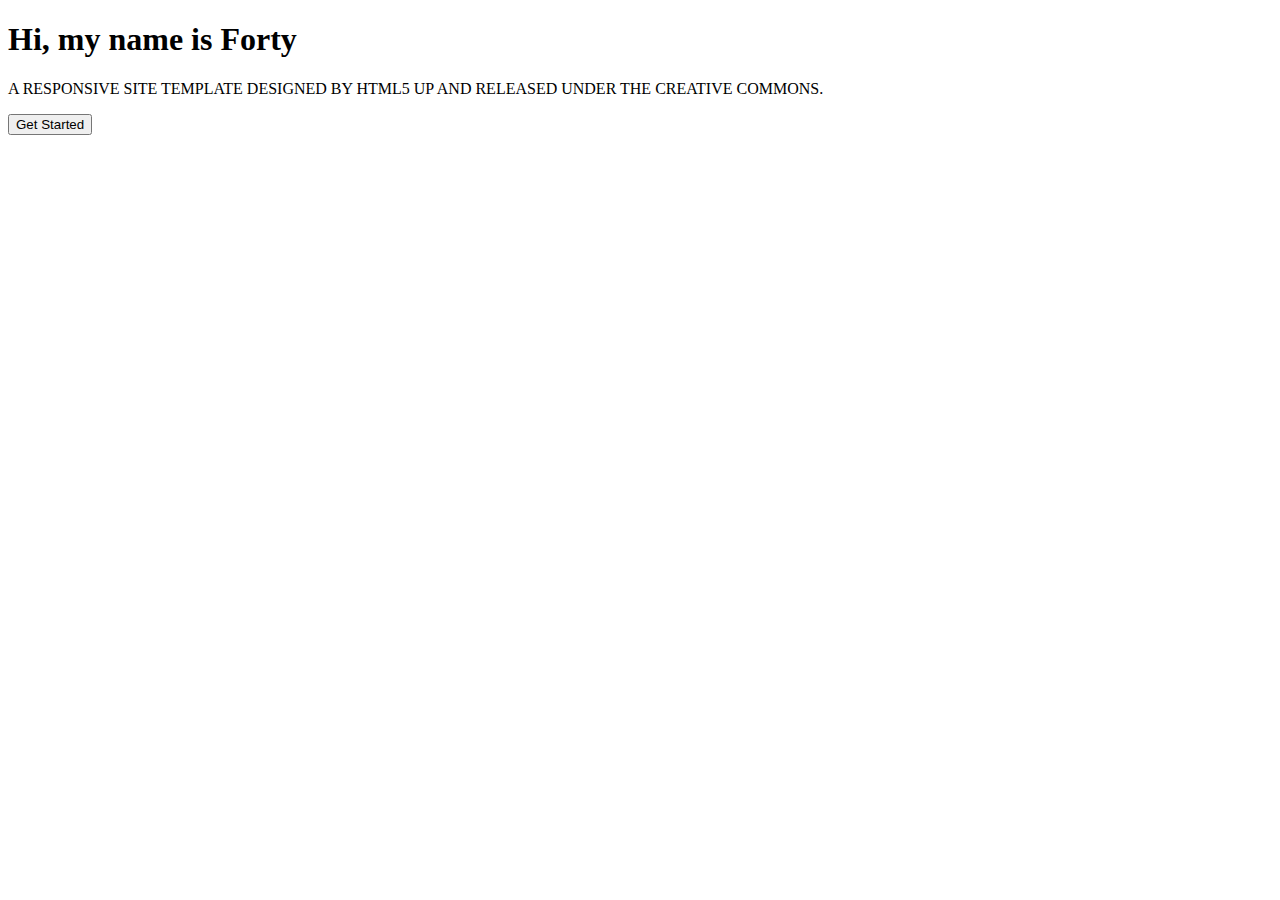
==== practice.html @ 4ff34573 "html start" ====
<!DOCTYPE html>
<html lang="en">

<head>
  <meta charset="UTF-8">
  <meta http-equiv="X-UA-Compatible" content="IE=edge">
  <meta name="viewport" content="width=device-width, initial-scale=1.0">
  <title>HTML UP</title>
</head>

<body>
  <header></header>

  <section class="hero">
    <h1 class="hero__title">Hi, my name is Forty</h1>
    <div class="hero__hr"></div>
    <p class="hero__subTitle">A RESPONSIVE SITE TEMPLATE DESIGNED BY HTML5 UP
      AND RELEASED UNDER THE CREATIVE COMMONS.</p>
    <button class="btn btn--arrow">Get Started</button>
  </section>

</body>

</html>
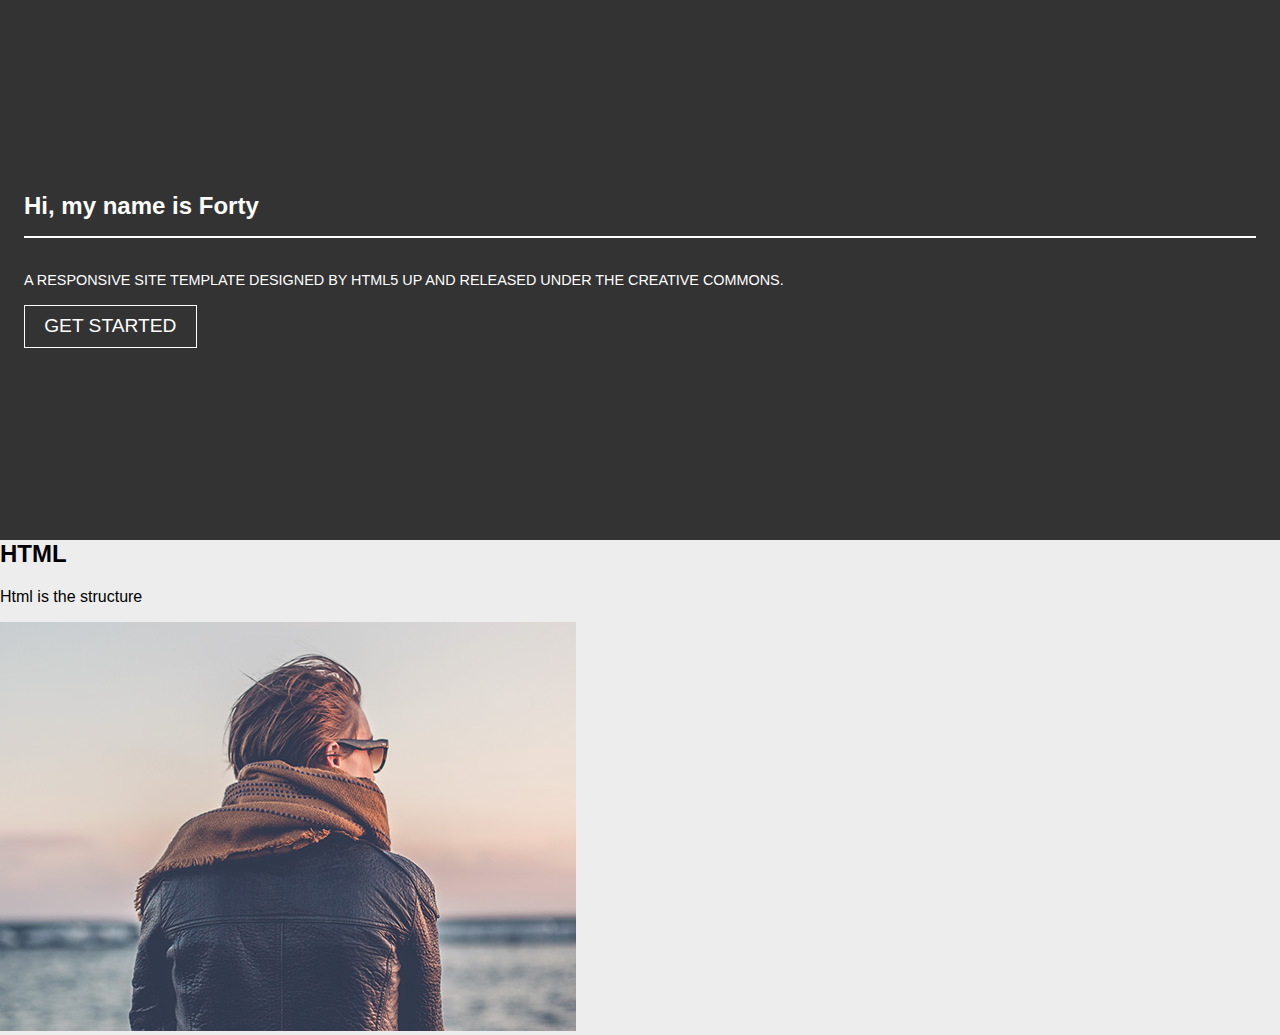
==== commit 01f9a14d: "img hero mobile" ====
--- a/practice.html
+++ b/practice.html
@@ -6,6 +6,7 @@
   <meta http-equiv="X-UA-Compatible" content="IE=edge">
   <meta name="viewport" content="width=device-width, initial-scale=1.0">
   <title>HTML UP</title>
+  <link rel="stylesheet" href="./style/practice.css">
 </head>
 
 <body>
@@ -19,6 +20,19 @@
     <button class="btn btn--arrow">Get Started</button>
   </section>
 
+  <section class="posts">
+    <!-- One post -->
+    <article class="post">
+      <header>
+        <h2 class="post__title">HTML</h2>
+        <div class="post__hr"></div>
+        <p class="post__subTitle">Html is the structure</p>
+      </header>
+      <img class="post__image" src="./img/practice/pic01.jpg" alt="HTML">
+    </article>
+    <!-- /One post -->
+
+  </section>
 </body>
 
 </html>--- a/style/practice.css
+++ b/style/practice.css
@@ -0,0 +1,47 @@
+@import 'reset.css';
+
+/* Global */
+
+html {
+  font-size: 16px;
+}
+
+.btn {
+  font-size: 1.2rem;
+  padding: 0.5em 1em;
+  border-radius: 0;
+  border: 1px solid #fff;
+  background-color: transparent;
+  color: #fff;
+  text-transform: uppercase;
+}
+
+/* HERO */
+
+.hero {
+  min-height: 60vh;
+  display: flex;
+  flex-direction: column;
+  align-items: flex-start;
+  justify-content: center;
+  background-color: #333;
+  color: #fff;
+  padding: 0 1.5rem;
+}
+
+.hero__title {
+  font-size: 1.5rem;
+}
+
+.hero__hr {
+  background-color: #fff;
+  height: 2px;
+  margin-bottom: 2rem;
+  width: 100%;
+}
+
+.hero__subTitle {
+  font-size: 0.9rem;
+  line-height: 1.4;
+  text-transform: uppercase;
+}
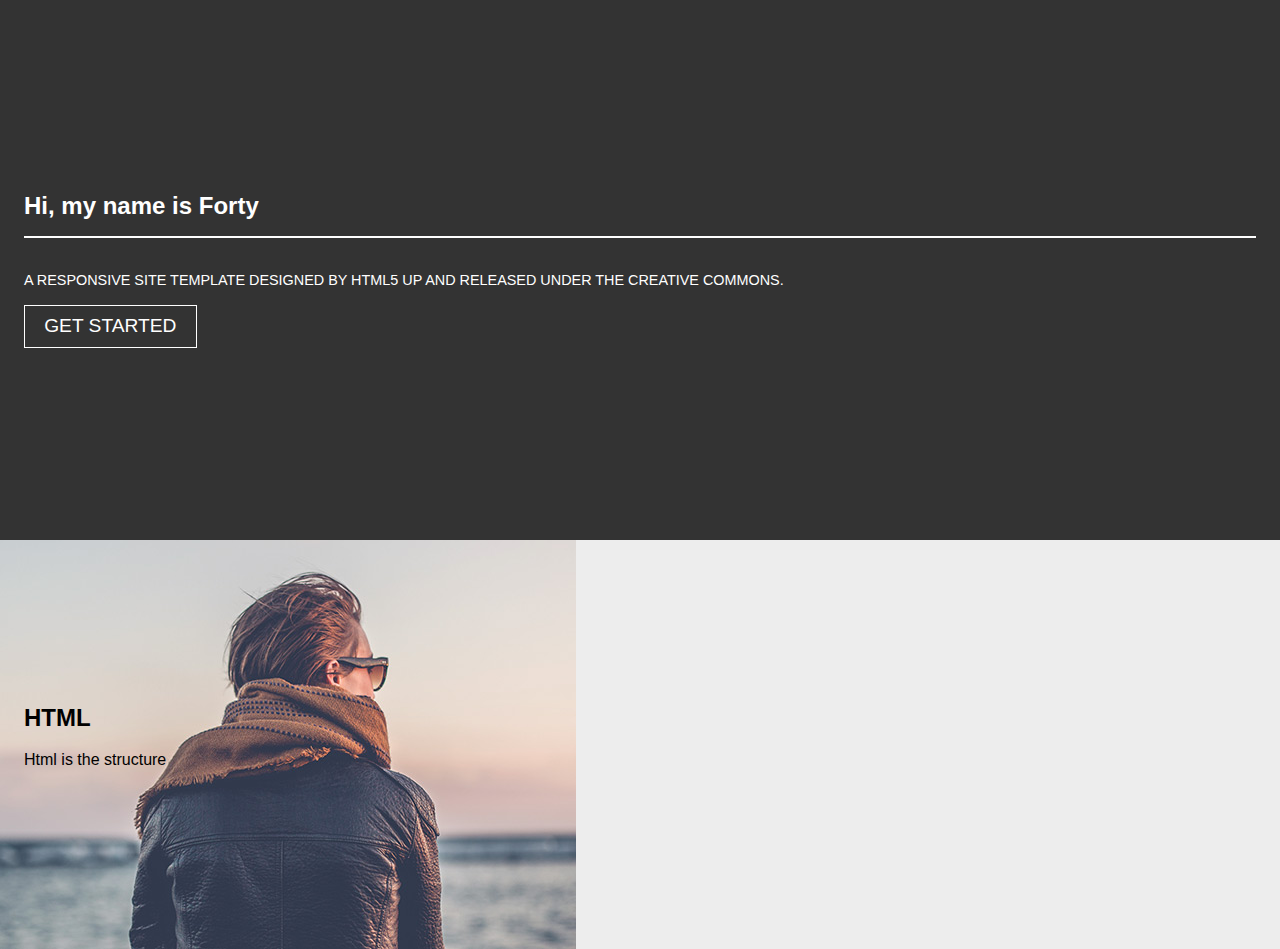
==== commit 132adfbc: "grid same cell" ====
--- a/practice.html
+++ b/practice.html
@@ -23,12 +23,12 @@
   <section class="posts">
     <!-- One post -->
     <article class="post">
-      <header>
+      <img class="post__image" src="./img/practice/pic01.jpg" alt="HTML">
+      <header class="post__header">
         <h2 class="post__title">HTML</h2>
         <div class="post__hr"></div>
         <p class="post__subTitle">Html is the structure</p>
       </header>
-      <img class="post__image" src="./img/practice/pic01.jpg" alt="HTML">
     </article>
     <!-- /One post -->
 
--- a/style/practice.css
+++ b/style/practice.css
@@ -45,3 +45,22 @@
   line-height: 1.4;
   text-transform: uppercase;
 }
+
+/* POSTS */
+
+.post {
+  display: grid;
+  grid-template-columns: 1fr;
+}
+
+.post__header {
+  align-self: center;
+  max-width: 60%;
+  padding: 0 1.5rem;
+}
+
+.post__header,
+.post__image {
+  grid-column: 1 / 2;
+  grid-row: 1 / 2;
+}
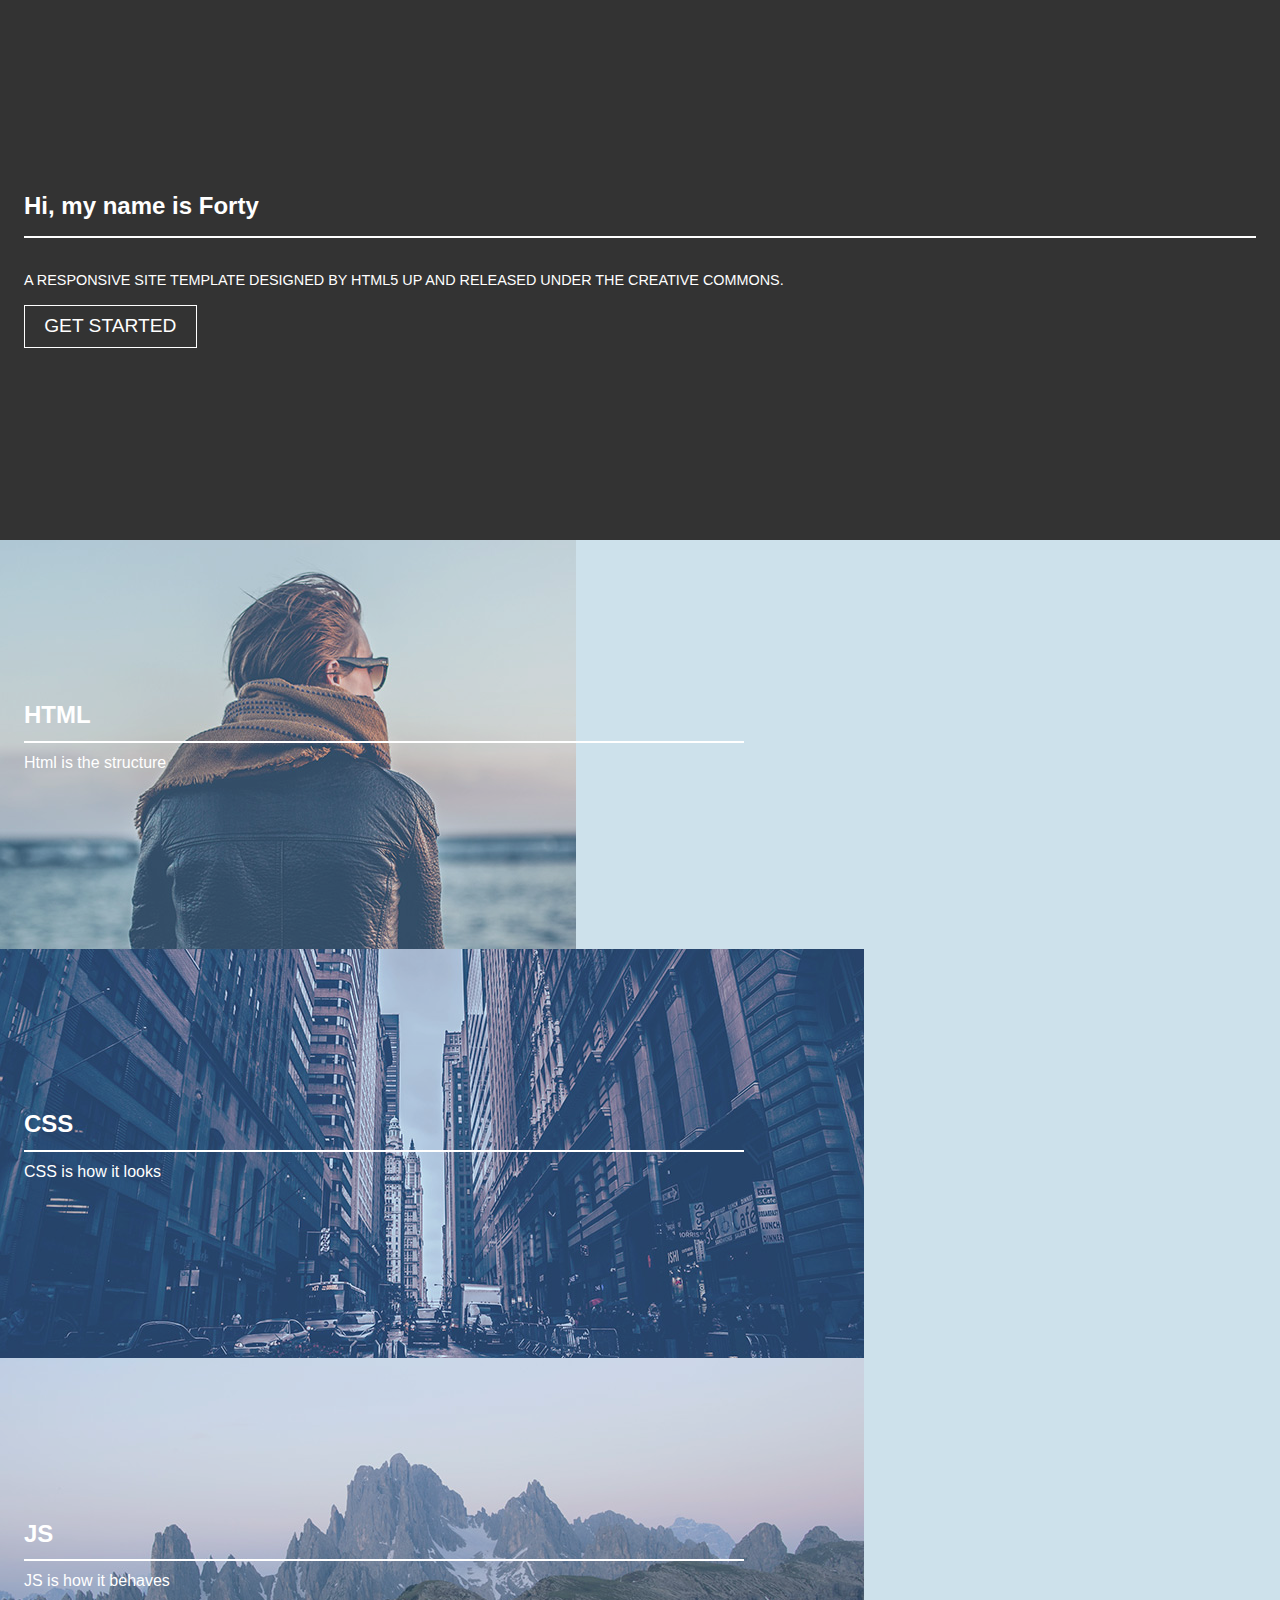
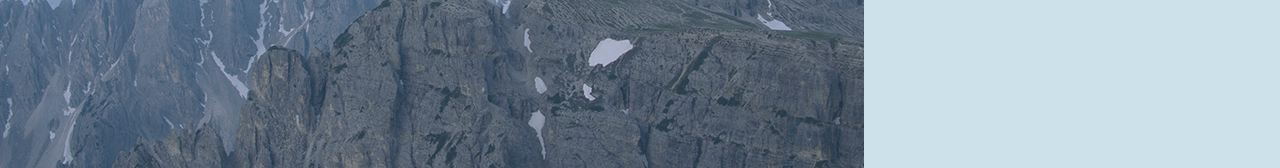
==== commit 353342ae: "overlay" ====
--- a/practice.html
+++ b/practice.html
@@ -24,10 +24,33 @@
     <!-- One post -->
     <article class="post">
       <img class="post__image" src="./img/practice/pic01.jpg" alt="HTML">
+      <div class="post__overlay"></div>
       <header class="post__header">
         <h2 class="post__title">HTML</h2>
         <div class="post__hr"></div>
         <p class="post__subTitle">Html is the structure</p>
+      </header>
+    </article>
+    <!-- /One post -->
+    <!-- One post -->
+    <article class="post">
+      <img class="post__image" src="./img/practice/pic02.jpg" alt="HTML">
+      <div class="post__overlay"></div>
+      <header class="post__header">
+        <h2 class="post__title">CSS</h2>
+        <div class="post__hr"></div>
+        <p class="post__subTitle">CSS is how it looks</p>
+      </header>
+    </article>
+    <!-- /One post -->
+    <!-- One post -->
+    <article class="post">
+      <img class="post__image" src="./img/practice/pic03.jpg" alt="HTML">
+      <div class="post__overlay"></div>
+      <header class="post__header">
+        <h2 class="post__title">JS</h2>
+        <div class="post__hr"></div>
+        <p class="post__subTitle">JS is how it behaves </p>
       </header>
     </article>
     <!-- /One post -->
--- a/style/practice.css
+++ b/style/practice.css
@@ -51,16 +51,37 @@
 .post {
   display: grid;
   grid-template-columns: 1fr;
+  min-height: 320px;
 }
 
 .post__header {
   align-self: center;
   max-width: 60%;
   padding: 0 1.5rem;
+  color: white;
 }
 
 .post__header,
-.post__image {
+.post__image,
+.post__overlay {
   grid-column: 1 / 2;
   grid-row: 1 / 2;
 }
+.post__image {
+  align-self: stretch;
+  object-fit: cover;
+}
+
+.post__overlay {
+  background-color: rgba(61, 171, 225, 0.18);
+}
+.post__title {
+  text-transform: capitalize;
+  margin-bottom: 0;
+}
+.post__hr {
+  background-color: #fff;
+  height: 2px;
+  margin: 0.7rem 0;
+  width: 100%;
+}
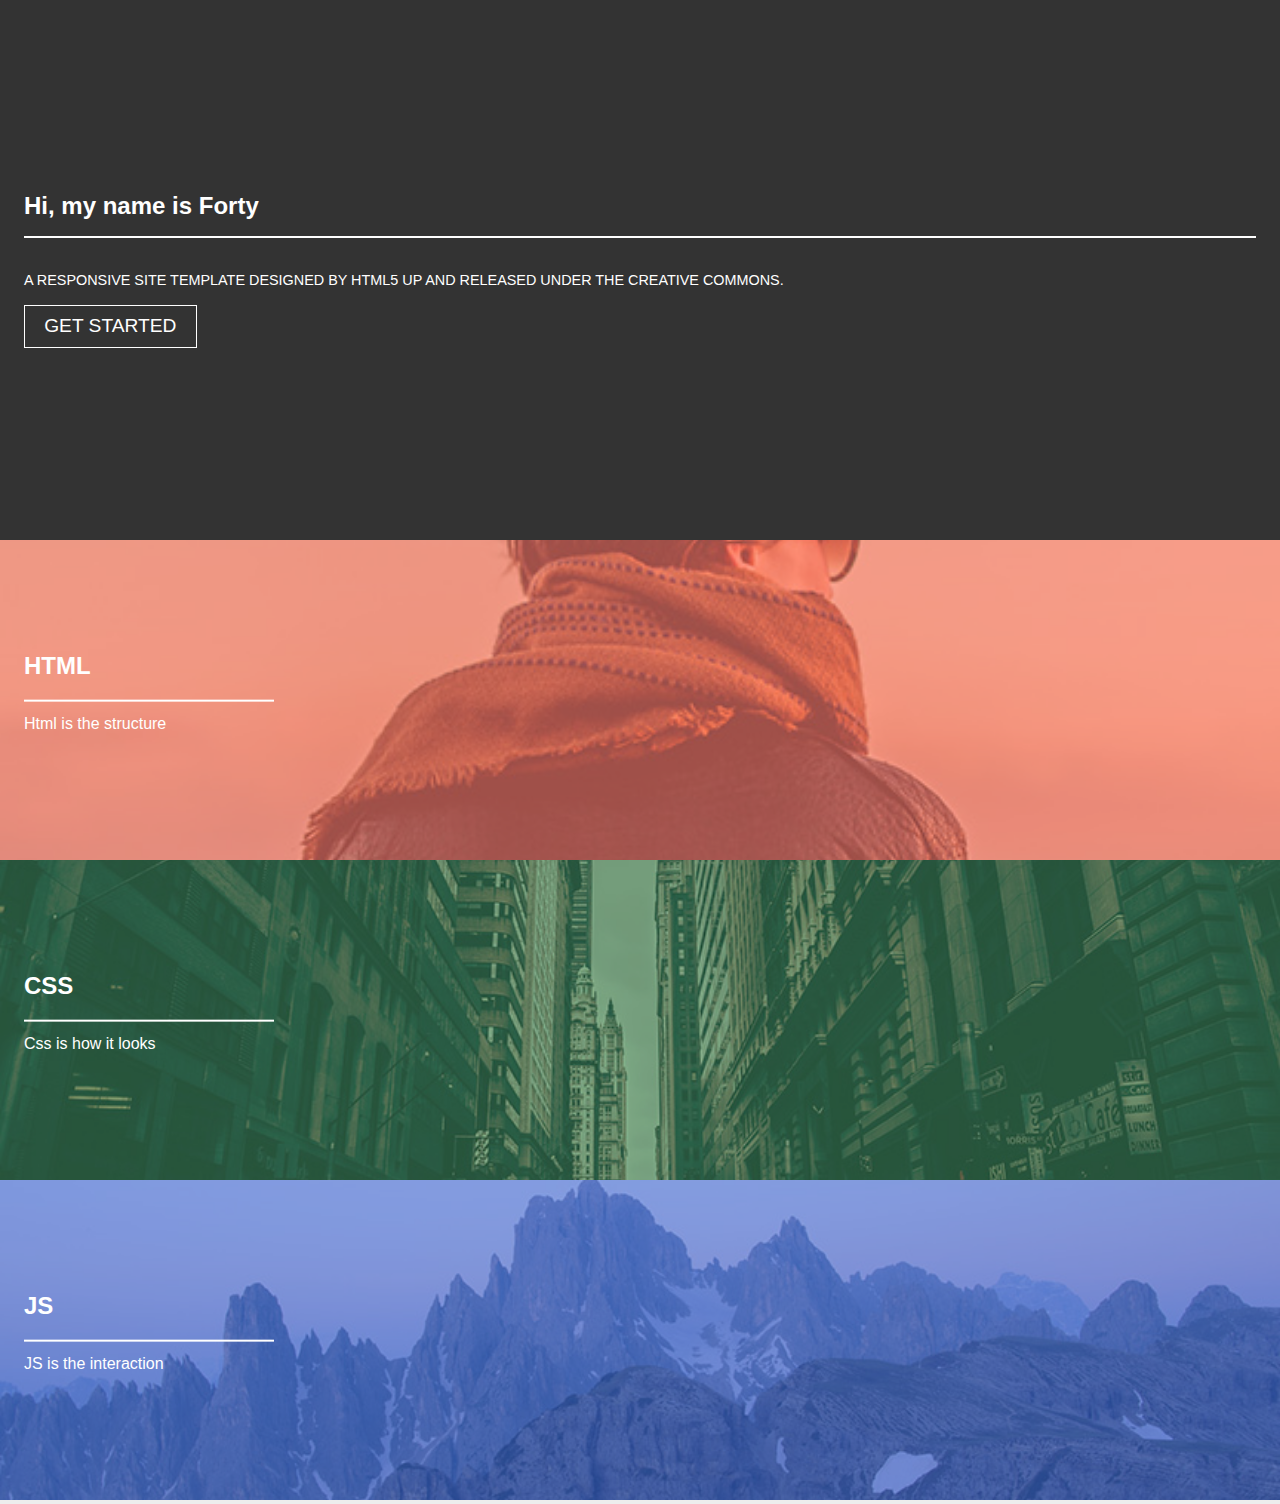
==== commit 935a6424: "pos rel" ====
--- a/practice.html
+++ b/practice.html
@@ -35,22 +35,22 @@
     <!-- One post -->
     <article class="post">
       <img class="post__image" src="./img/practice/pic02.jpg" alt="HTML">
-      <div class="post__overlay"></div>
+      <div class="post__overlay post__overlay--green"></div>
       <header class="post__header">
         <h2 class="post__title">CSS</h2>
         <div class="post__hr"></div>
-        <p class="post__subTitle">CSS is how it looks</p>
+        <p class="post__subTitle">Css is how it looks</p>
       </header>
     </article>
     <!-- /One post -->
     <!-- One post -->
     <article class="post">
       <img class="post__image" src="./img/practice/pic03.jpg" alt="HTML">
-      <div class="post__overlay"></div>
+      <div class="post__overlay post__overlay--blue"></div>
       <header class="post__header">
         <h2 class="post__title">JS</h2>
         <div class="post__hr"></div>
-        <p class="post__subTitle">JS is how it behaves </p>
+        <p class="post__subTitle">JS is the interaction</p>
       </header>
     </article>
     <!-- /One post -->
--- a/style/practice.css
+++ b/style/practice.css
@@ -49,39 +49,43 @@
 /* POSTS */
 
 .post {
-  display: grid;
-  grid-template-columns: 1fr;
-  min-height: 320px;
+  position: relative;
+  height: 320px;
 }
 
 .post__header {
-  align-self: center;
-  max-width: 60%;
-  padding: 0 1.5rem;
-  color: white;
+  position: absolute;
+  top: 50%;
+  transform: translateY(-50%);
+  left: 1.5rem;
+  color: #fff;
+  width: 60%;
+  max-width: 250px;
 }
 
-.post__header,
-.post__image,
-.post__overlay {
-  grid-column: 1 / 2;
-  grid-row: 1 / 2;
-}
 .post__image {
-  align-self: stretch;
+  height: 100%;
+  width: 100%;
+  /* neiskraipyti paveikslelio */
   object-fit: cover;
 }
 
 .post__overlay {
-  background-color: rgba(61, 171, 225, 0.18);
+  background-color: rgb(255 99 71 / 54%);
+  position: absolute;
+  /* padaro absolute elementa per visa tevinio el dydi */
+  inset: 0;
 }
-.post__title {
-  text-transform: capitalize;
-  margin-bottom: 0;
+.post__overlay--blue {
+  background-color: rgba(43, 100, 223, 0.54);
 }
+.post__overlay--green {
+  background-color: rgba(44, 118, 42, 0.54);
+}
+
 .post__hr {
   background-color: #fff;
   height: 2px;
-  margin: 0.7rem 0;
+  margin-bottom: 0.8rem;
   width: 100%;
 }
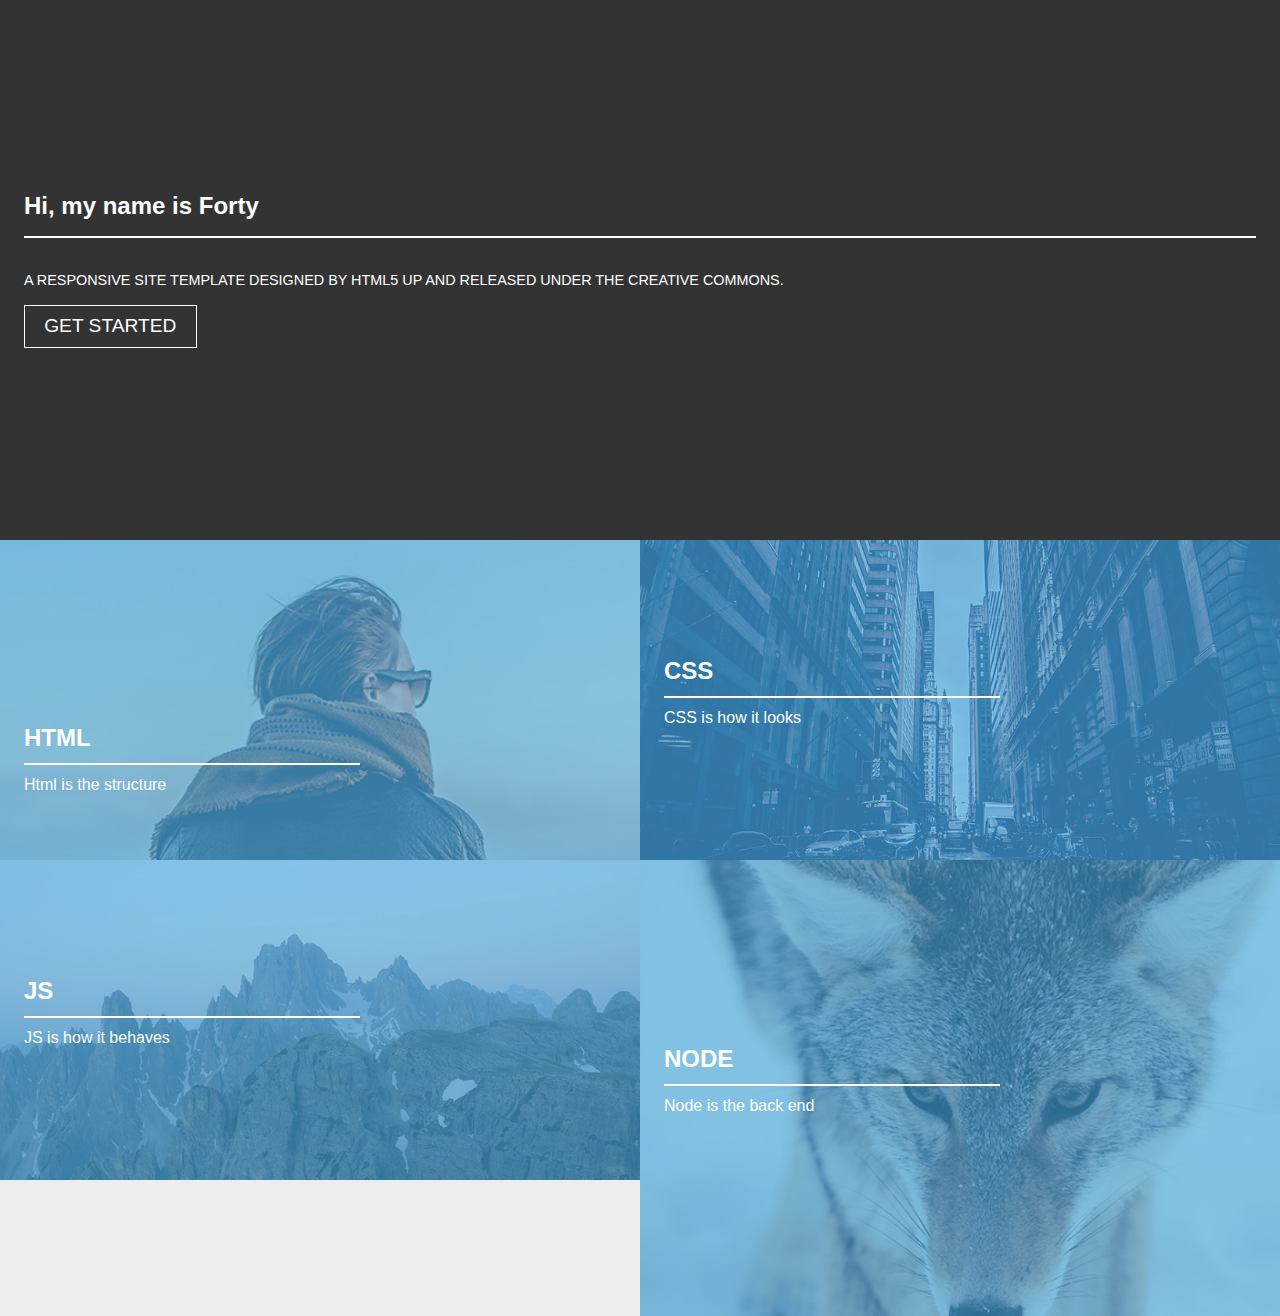
==== commit 29e2efc5: "tablet" ====
--- a/practice.html
+++ b/practice.html
@@ -35,22 +35,33 @@
     <!-- One post -->
     <article class="post">
       <img class="post__image" src="./img/practice/pic02.jpg" alt="HTML">
-      <div class="post__overlay post__overlay--green"></div>
+      <div class="post__overlay"></div>
       <header class="post__header">
         <h2 class="post__title">CSS</h2>
         <div class="post__hr"></div>
-        <p class="post__subTitle">Css is how it looks</p>
+        <p class="post__subTitle">CSS is how it looks</p>
       </header>
     </article>
     <!-- /One post -->
     <!-- One post -->
     <article class="post">
       <img class="post__image" src="./img/practice/pic03.jpg" alt="HTML">
-      <div class="post__overlay post__overlay--blue"></div>
+      <div class="post__overlay"></div>
       <header class="post__header">
         <h2 class="post__title">JS</h2>
         <div class="post__hr"></div>
-        <p class="post__subTitle">JS is the interaction</p>
+        <p class="post__subTitle">JS is how it behaves </p>
+      </header>
+    </article>
+    <!-- /One post -->
+    <!-- One post -->
+    <article class="post">
+      <img class="post__image" src="./img/practice/pic04.jpg" alt="HTML">
+      <div class="post__overlay"></div>
+      <header class="post__header">
+        <h2 class="post__title">NODE</h2>
+        <div class="post__hr"></div>
+        <p class="post__subTitle">Node is the back end </p>
       </header>
     </article>
     <!-- /One post -->
--- a/style/practice.css
+++ b/style/practice.css
@@ -49,43 +49,57 @@
 /* POSTS */
 
 .post {
-  position: relative;
+  display: grid;
+  grid-template-columns: 1fr;
   height: 320px;
 }
 
 .post__header {
-  position: absolute;
-  top: 50%;
-  transform: translateY(-50%);
-  left: 1.5rem;
-  color: #fff;
-  width: 60%;
-  max-width: 250px;
+  align-self: center;
+  max-width: 60%;
+  padding: 0 1.5rem;
+  color: white;
 }
 
+.post__header,
+.post__image,
+.post__overlay {
+  grid-column: 1 / 2;
+  grid-row: 1 / 2;
+}
 .post__image {
-  height: 100%;
+  align-self: stretch;
+  object-fit: cover;
   width: 100%;
-  /* neiskraipyti paveikslelio */
-  object-fit: cover;
 }
 
 .post__overlay {
-  background-color: rgb(255 99 71 / 54%);
-  position: absolute;
-  /* padaro absolute elementa per visa tevinio el dydi */
-  inset: 0;
+  background-color: rgba(61, 171, 225, 0.58);
 }
-.post__overlay--blue {
-  background-color: rgba(43, 100, 223, 0.54);
+.post__title {
+  text-transform: capitalize;
+  margin-bottom: 0;
 }
-.post__overlay--green {
-  background-color: rgba(44, 118, 42, 0.54);
-}
-
 .post__hr {
   background-color: #fff;
   height: 2px;
-  margin-bottom: 0.8rem;
+  margin: 0.7rem 0;
   width: 100%;
 }
+.post__overlay {
+  transition: opacity 0.2s;
+}
+.post:hover .post__overlay {
+  opacity: 0.4;
+}
+
+/* Responsive */
+
+/* Tablet portrait */
+
+@media screen and (min-width: 480px) {
+  .posts {
+    display: grid;
+    grid-template-columns: repeat(2, 1fr);
+  }
+}
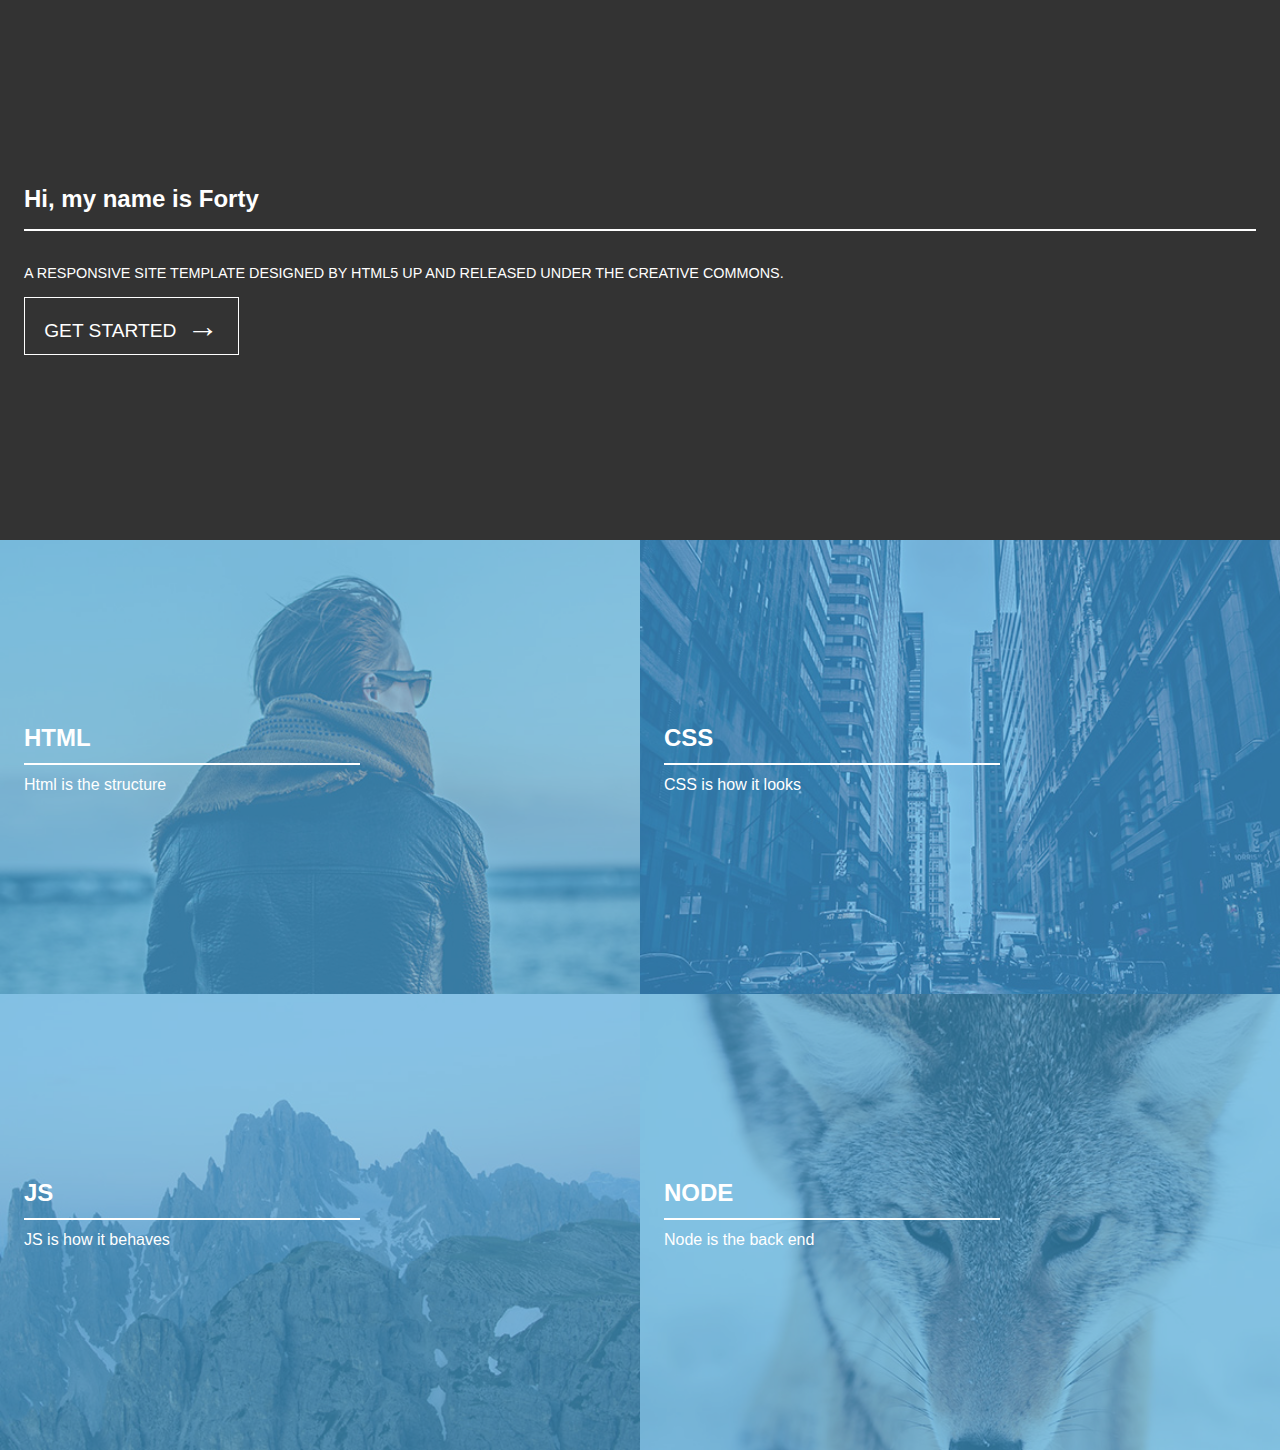
==== commit 8ffb19ac: "arraow" ====
--- a/practice.html
+++ b/practice.html
@@ -17,7 +17,7 @@
     <div class="hero__hr"></div>
     <p class="hero__subTitle">A RESPONSIVE SITE TEMPLATE DESIGNED BY HTML5 UP
       AND RELEASED UNDER THE CREATIVE COMMONS.</p>
-    <button class="btn btn--arrow">Get Started</button>
+    <button class="btn btn--arrow"> Get Started</button>
   </section>
 
   <section class="posts">
--- a/style/practice.css
+++ b/style/practice.css
@@ -14,6 +14,12 @@
   background-color: transparent;
   color: #fff;
   text-transform: uppercase;
+}
+
+.btn--arrow::after {
+  content: '\2192';
+  font-size: 2rem;
+  padding: 0 0 0 10px;
 }
 
 /* HERO */
@@ -51,7 +57,8 @@
 .post {
   display: grid;
   grid-template-columns: 1fr;
-  height: 320px;
+  /* height: 320px; */
+  /* grid-auto-rows: 320px; */
 }
 
 .post__header {
@@ -59,6 +66,7 @@
   max-width: 60%;
   padding: 0 1.5rem;
   color: white;
+  z-index: 2;
 }
 
 .post__header,
@@ -85,12 +93,17 @@
   height: 2px;
   margin: 0.7rem 0;
   width: 100%;
+  transition: transform 0.7s ease-out;
+  transform-origin: left;
 }
 .post__overlay {
   transition: opacity 0.2s;
 }
 .post:hover .post__overlay {
   opacity: 0.4;
+}
+.post:hover .post__hr {
+  transform: scaleX(1.2);
 }
 
 /* Responsive */
